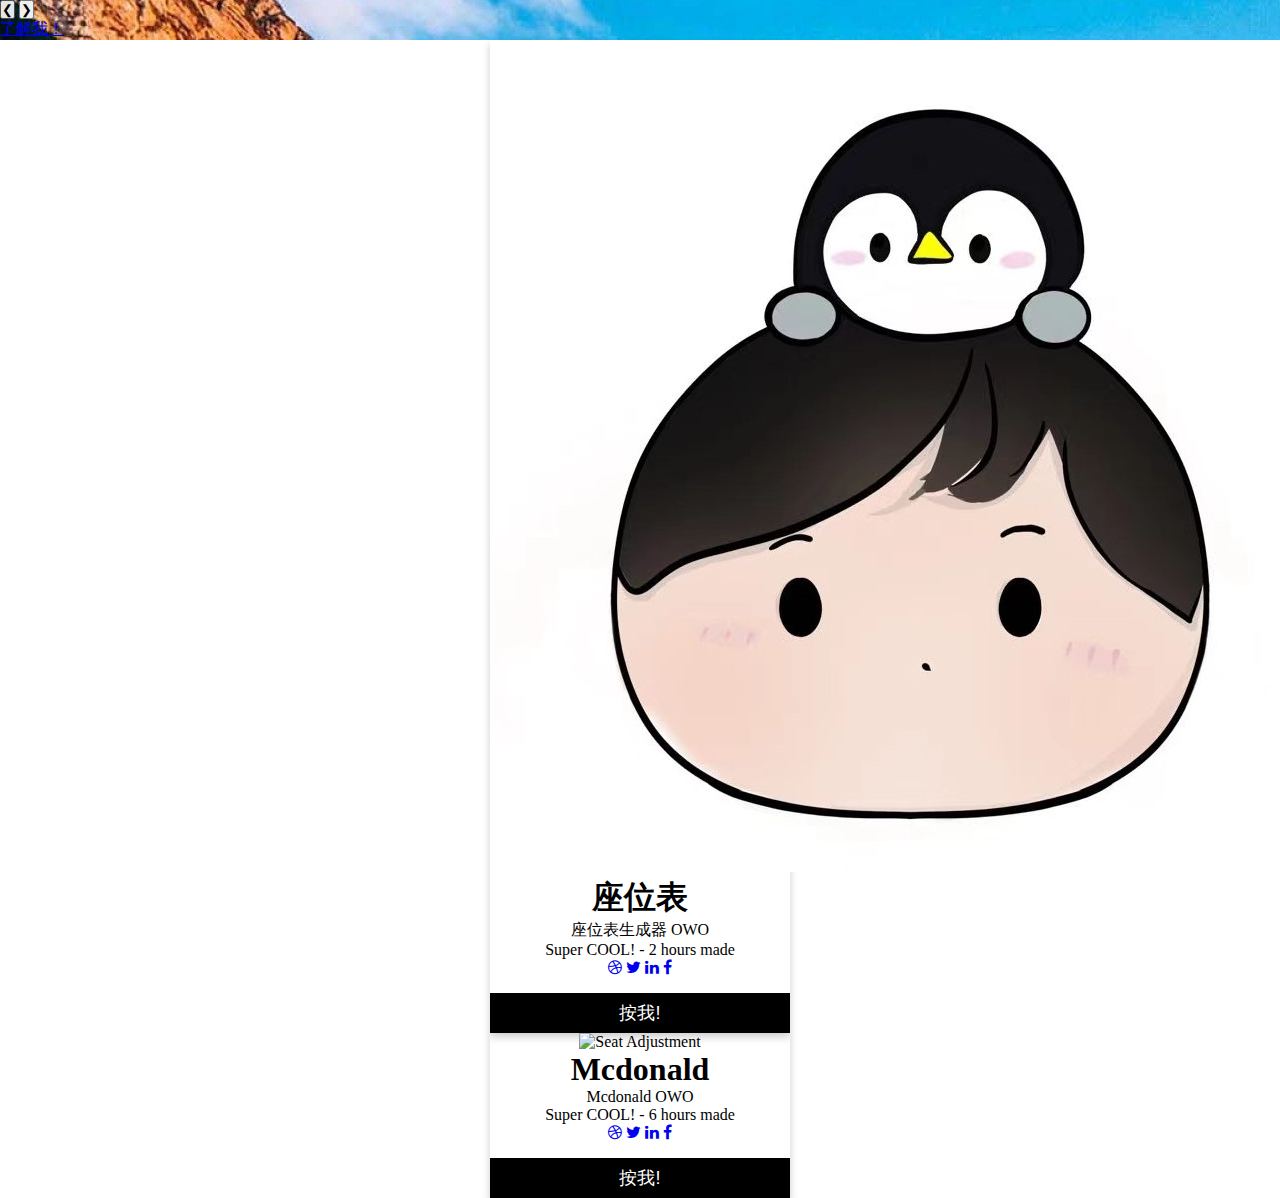
==== index.html @ b94cf3bb "Mcdonald's" ====
<!DOCTYPE html>
<html lang="en">
<head>
    <meta charset="UTF-8">
    <meta http-equiv="X-UA-Compatible" content="IE=edge">
    <meta name="viewport" content="width=device-width, initial-scale=1.0">
    <meta name="author" content="Kenny">
    <title>Kenny's learning center</title>
    <script src="https://cdn.tailwindcss.com"></script>
    <link rel="stylesheet" href="../css/main.css" type="text/css">
    <!-- Add icon library -->
    <link rel="stylesheet" href="https://cdnjs.cloudflare.com/ajax/libs/font-awesome/4.7.0/css/font-awesome.min.css">

</head>
<body>
    <header class="h-screen">
        <div id="myBg" class="relative w-full h-[100%] bg-cover duration-[2.5s]" style="background-image: url(./img/background/bg1.jpg)">
            <div class="w-full h-20 bg-[rgba(50,50,50,0.3)] hover:bg-[rgba(50,50,50,0.6)] duration-300">
                <nav>

                </nav>
            </div>
            <div class="absolute w-full h-12 top-[50%] flex justify-between">
                <button id="btn-l" class="bg-[rgba(0,0,0,0.2)] cursor-pointer w-[22px] -mt-[22px] p-8 text-white font-bold text-2xl hover:bg-[rgba(0,0,0,0.8)] duration-300 rounded-xl flex justify-center items-center">
                    <a>&#10094;</a>
                </button>
                <button id="btn-r" class="z-20 bg-[rgba(0,0,0,0.2)] cursor-pointer w-[22px] -mt-[22px] p-8 text-white font-bold text-2xl hover:bg-[rgba(0,0,0,0.8)] duration-300 rounded-xl flex justify-center items-center"> 
                    <a>&#10095;</a>
                </button>
            </div>
            <div class="absolute z-10 w-full h-20 bottom-0 bg-[rgba(0,0,0,0.2)] flex justify-center items-center">
                <p class="font-bold text-xl text-blue-500 hover:opacity-80"><a href="#main">了解我！</a></p>
            </div>
        </div>
    </header>

    <main>
        <!-- main things -->
        <div id="main" class="h-[100vh] w-full flex flex-wrap">
            <div class="relative card top-[10%]">
                <img src="./img/cards/card1.jpg" alt="Seat Adjustment" class="w-full">
                <h1 class="text-3xl">座位表</h1>
                <p class="title">座位表生成器 OWO</p>
                <p>Super COOL! - 2 hours made</p>
                <a href="#"><i class="fa fa-dribbble"></i></a>
                <a href="#"><i class="fa fa-twitter"></i></a>
                <a href="#"><i class="fa fa-linkedin"></i></a>
                <a href="#"><i class="fa fa-facebook"></i></a>
                <p><a href="./html/placeArrangement.html"><button class="card-btn hover:opacity-80">按我!</button></a></p>
            </div>
            <div class="relative card top-[10%]">
                <img class="p-8" src="https://upload.wikimedia.org/wikipedia/commons/thumb/3/36/McDonald%27s_Golden_Arches.svg/1200px-McDonald%27s_Golden_Arches.svg.png" alt="Seat Adjustment" class="w-full">
                <h1 class="text-3xl">Mcdonald</h1>
                <p class="title">Mcdonald OWO</p>
                <p>Super COOL! - 6 hours made</p>
                <a href="#"><i class="fa fa-dribbble"></i></a>
                <a href="#"><i class="fa fa-twitter"></i></a>
                <a href="#"><i class="fa fa-linkedin"></i></a>
                <a href="#"><i class="fa fa-facebook"></i></a>
                <p><a href="./html/foodOrder/index.html"><button class="card-btn hover:opacity-80">按我!</button></a></p>
            </div>
        </div>

    </main>
    <script src="./js/index.js"></script>

    <footer>
        
    </footer>
</body>
</html>
---- css/main.css ----
* {
    margin: 0;
    padding: 0;
    box-sizing: border-box;
}

html {
    scroll-behavior: smooth;
}

.fade {
    animation-name: fade;
    animation-duration: 1.5s;
}

@keyframes fade {
    form {opacity: 0.4;}
    to {opacity: 1;}
}

.card {
    box-shadow: 0 4px 8px 0 rgba(0, 0, 0, 0.2);
    max-width: 300px;
    margin: auto;
    text-align: center;
  }

.card-btn {
    margin-top: 1rem;
    border: none;
    outline: 0;
    display: inline-block;
    padding: 8px;
    color: white;
    background-color: #000;
    text-align: center;
    cursor: pointer;
    width: 100%;
    font-size: 18px;
}
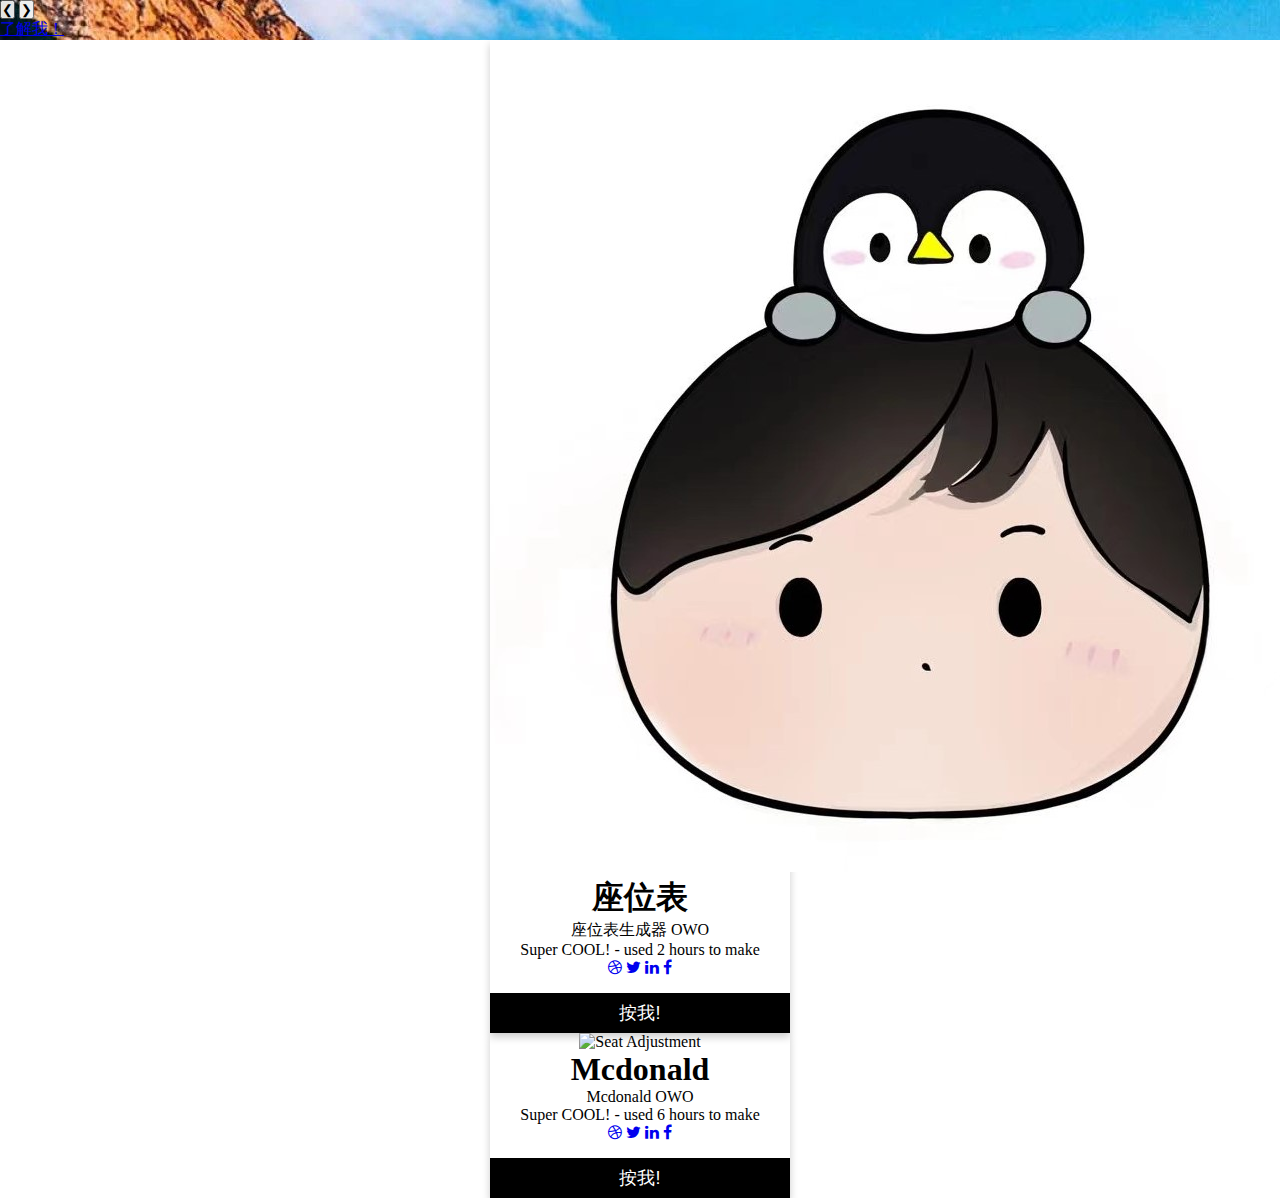
==== commit 6374cc5c: "Add files via upload" ====
--- a/index.html
+++ b/index.html
@@ -1,71 +1,71 @@
-<!DOCTYPE html>
-<html lang="en">
-<head>
-    <meta charset="UTF-8">
-    <meta http-equiv="X-UA-Compatible" content="IE=edge">
-    <meta name="viewport" content="width=device-width, initial-scale=1.0">
-    <meta name="author" content="Kenny">
-    <title>Kenny's learning center</title>
-    <script src="https://cdn.tailwindcss.com"></script>
-    <link rel="stylesheet" href="../css/main.css" type="text/css">
-    <!-- Add icon library -->
-    <link rel="stylesheet" href="https://cdnjs.cloudflare.com/ajax/libs/font-awesome/4.7.0/css/font-awesome.min.css">
-
-</head>
-<body>
-    <header class="h-screen">
-        <div id="myBg" class="relative w-full h-[100%] bg-cover duration-[2.5s]" style="background-image: url(./img/background/bg1.jpg)">
-            <div class="w-full h-20 bg-[rgba(50,50,50,0.3)] hover:bg-[rgba(50,50,50,0.6)] duration-300">
-                <nav>
-
-                </nav>
-            </div>
-            <div class="absolute w-full h-12 top-[50%] flex justify-between">
-                <button id="btn-l" class="bg-[rgba(0,0,0,0.2)] cursor-pointer w-[22px] -mt-[22px] p-8 text-white font-bold text-2xl hover:bg-[rgba(0,0,0,0.8)] duration-300 rounded-xl flex justify-center items-center">
-                    <a>&#10094;</a>
-                </button>
-                <button id="btn-r" class="z-20 bg-[rgba(0,0,0,0.2)] cursor-pointer w-[22px] -mt-[22px] p-8 text-white font-bold text-2xl hover:bg-[rgba(0,0,0,0.8)] duration-300 rounded-xl flex justify-center items-center"> 
-                    <a>&#10095;</a>
-                </button>
-            </div>
-            <div class="absolute z-10 w-full h-20 bottom-0 bg-[rgba(0,0,0,0.2)] flex justify-center items-center">
-                <p class="font-bold text-xl text-blue-500 hover:opacity-80"><a href="#main">了解我！</a></p>
-            </div>
-        </div>
-    </header>
-
-    <main>
-        <!-- main things -->
-        <div id="main" class="h-[100vh] w-full flex flex-wrap">
-            <div class="relative card top-[10%]">
-                <img src="./img/cards/card1.jpg" alt="Seat Adjustment" class="w-full">
-                <h1 class="text-3xl">座位表</h1>
-                <p class="title">座位表生成器 OWO</p>
-                <p>Super COOL! - 2 hours made</p>
-                <a href="#"><i class="fa fa-dribbble"></i></a>
-                <a href="#"><i class="fa fa-twitter"></i></a>
-                <a href="#"><i class="fa fa-linkedin"></i></a>
-                <a href="#"><i class="fa fa-facebook"></i></a>
-                <p><a href="./html/placeArrangement.html"><button class="card-btn hover:opacity-80">按我!</button></a></p>
-            </div>
-            <div class="relative card top-[10%]">
-                <img class="p-8" src="https://upload.wikimedia.org/wikipedia/commons/thumb/3/36/McDonald%27s_Golden_Arches.svg/1200px-McDonald%27s_Golden_Arches.svg.png" alt="Seat Adjustment" class="w-full">
-                <h1 class="text-3xl">Mcdonald</h1>
-                <p class="title">Mcdonald OWO</p>
-                <p>Super COOL! - 6 hours made</p>
-                <a href="#"><i class="fa fa-dribbble"></i></a>
-                <a href="#"><i class="fa fa-twitter"></i></a>
-                <a href="#"><i class="fa fa-linkedin"></i></a>
-                <a href="#"><i class="fa fa-facebook"></i></a>
-                <p><a href="./html/foodOrder/index.html"><button class="card-btn hover:opacity-80">按我!</button></a></p>
-            </div>
-        </div>
-
-    </main>
-    <script src="./js/index.js"></script>
-
-    <footer>
-        
-    </footer>
-</body>
+<!DOCTYPE html>
+<html lang="en">
+<head>
+    <meta charset="UTF-8">
+    <meta http-equiv="X-UA-Compatible" content="IE=edge">
+    <meta name="viewport" content="width=device-width, initial-scale=1.0">
+    <meta name="author" content="Kenny">
+    <title>Kenny's learning center</title>
+    <script src="https://cdn.tailwindcss.com"></script>
+    <link rel="stylesheet" href="./css/main.css" type="text/css">
+    <!-- Add icon library -->
+    <link rel="stylesheet" href="https://cdnjs.cloudflare.com/ajax/libs/font-awesome/4.7.0/css/font-awesome.min.css">
+
+</head>
+<body>
+    <header class="h-screen">
+        <div id="myBg" class="relative w-full h-[100%] bg-cover duration-[2.5s]" style="background-image: url(./img/background/bg1.jpg)">
+            <div class="w-full h-20 bg-[rgba(50,50,50,0.3)] hover:bg-[rgba(50,50,50,0.6)] duration-300">
+                <nav>
+
+                </nav>
+            </div>
+            <div class="absolute w-full h-12 top-[50%] flex justify-between">
+                <button id="btn-l" class="bg-[rgba(0,0,0,0.2)] cursor-pointer w-[22px] -mt-[22px] p-8 text-white font-bold text-2xl hover:bg-[rgba(0,0,0,0.8)] duration-300 rounded-xl flex justify-center items-center">
+                    <a>&#10094;</a>
+                </button>
+                <button id="btn-r" class="z-20 bg-[rgba(0,0,0,0.2)] cursor-pointer w-[22px] -mt-[22px] p-8 text-white font-bold text-2xl hover:bg-[rgba(0,0,0,0.8)] duration-300 rounded-xl flex justify-center items-center"> 
+                    <a>&#10095;</a>
+                </button>
+            </div>
+            <div class="absolute z-10 w-full h-20 bottom-0 bg-[rgba(0,0,0,0.2)] flex justify-center items-center">
+                <p class="font-bold text-xl text-blue-500 hover:opacity-80"><a href="#main">了解我！</a></p>
+            </div>
+        </div>
+    </header>
+
+    <main>
+        <!-- main things -->
+        <div id="main" class="h-[100vh] w-full flex flex-wrap">
+            <div class="relative card top-[10%]">
+                <img src="./img/cards/card1.jpg" alt="Seat Adjustment" class="w-full">
+                <h1 class="text-3xl">座位表</h1>
+                <p class="title">座位表生成器 OWO</p>
+                <p>Super COOL! - used 2 hours to make</p>
+                <a href="#"><i class="fa fa-dribbble"></i></a>
+                <a href="#"><i class="fa fa-twitter"></i></a>
+                <a href="#"><i class="fa fa-linkedin"></i></a>
+                <a href="#"><i class="fa fa-facebook"></i></a>
+                <p><a href="./html/placeArrangement.html"><button class="card-btn hover:opacity-80">按我!</button></a></p>
+            </div>
+            <div class="relative card top-[10%]">
+                <img class="p-8" src="https://upload.wikimedia.org/wikipedia/commons/thumb/3/36/McDonald%27s_Golden_Arches.svg/1200px-McDonald%27s_Golden_Arches.svg.png" alt="Seat Adjustment" class="w-full">
+                <h1 class="text-3xl">Mcdonald</h1>
+                <p class="title">Mcdonald OWO</p>
+                <p>Super COOL! - used 6 hours to make</p>
+                <a href="#"><i class="fa fa-dribbble"></i></a>
+                <a href="#"><i class="fa fa-twitter"></i></a>
+                <a href="#"><i class="fa fa-linkedin"></i></a>
+                <a href="#"><i class="fa fa-facebook"></i></a>
+                <p><a href="./html/foodOrder/index.html"><button class="card-btn hover:opacity-80">按我!</button></a></p>
+            </div>
+        </div>
+
+    </main>
+    <script src="./js/index.js"></script>
+
+    <footer>
+        
+    </footer>
+</body>
 </html>--- a/css/main.css
+++ b/css/main.css
@@ -1,40 +1,40 @@
-* {
-    margin: 0;
-    padding: 0;
-    box-sizing: border-box;
-}
-
-html {
-    scroll-behavior: smooth;
-}
-
-.fade {
-    animation-name: fade;
-    animation-duration: 1.5s;
-}
-
-@keyframes fade {
-    form {opacity: 0.4;}
-    to {opacity: 1;}
-}
-
-.card {
-    box-shadow: 0 4px 8px 0 rgba(0, 0, 0, 0.2);
-    max-width: 300px;
-    margin: auto;
-    text-align: center;
-  }
-
-.card-btn {
-    margin-top: 1rem;
-    border: none;
-    outline: 0;
-    display: inline-block;
-    padding: 8px;
-    color: white;
-    background-color: #000;
-    text-align: center;
-    cursor: pointer;
-    width: 100%;
-    font-size: 18px;
+* {
+    margin: 0;
+    padding: 0;
+    box-sizing: border-box;
+}
+
+html {
+    scroll-behavior: smooth;
+}
+
+.fade {
+    animation-name: fade;
+    animation-duration: 1.5s;
+}
+
+@keyframes fade {
+    form {opacity: 0.4;}
+    to {opacity: 1;}
+}
+
+.card {
+    box-shadow: 0 4px 8px 0 rgba(0, 0, 0, 0.2);
+    max-width: 300px;
+    margin: auto;
+    text-align: center;
+  }
+
+.card-btn {
+    margin-top: 1rem;
+    border: none;
+    outline: 0;
+    display: inline-block;
+    padding: 8px;
+    color: white;
+    background-color: #000;
+    text-align: center;
+    cursor: pointer;
+    width: 100%;
+    font-size: 18px;
 }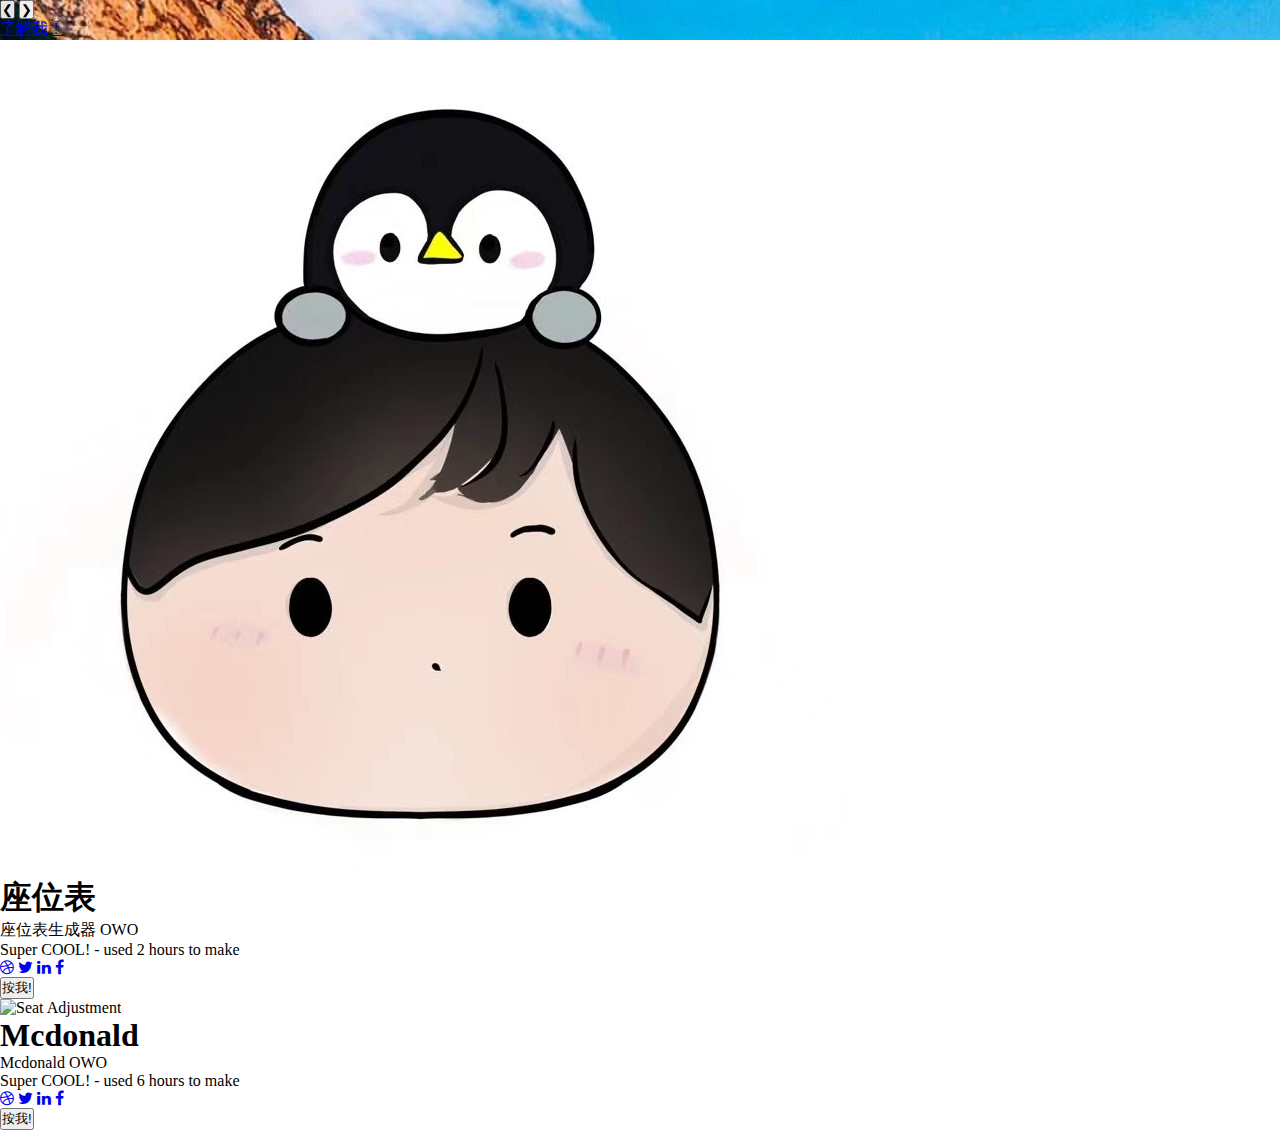
==== commit 64489ea6: "Add files via upload" ====
--- a/index.html
+++ b/index.html
@@ -5,7 +5,7 @@
     <meta http-equiv="X-UA-Compatible" content="IE=edge">
     <meta name="viewport" content="width=device-width, initial-scale=1.0">
     <meta name="author" content="Kenny">
-    <title>Kenny's learning center</title>
+    <title>Kenny's website</title>
     <script src="https://cdn.tailwindcss.com"></script>
     <link rel="stylesheet" href="./css/main.css" type="text/css">
     <!-- Add icon library -->
@@ -37,7 +37,7 @@
     <main>
         <!-- main things -->
         <div id="main" class="h-[100vh] w-full flex flex-wrap">
-            <div class="relative card top-[10%]">
+            <div class="relative shadow-2xl max-w-[300px] m-auto text-center top-[10%]">
                 <img src="./img/cards/card1.jpg" alt="Seat Adjustment" class="w-full">
                 <h1 class="text-3xl">座位表</h1>
                 <p class="title">座位表生成器 OWO</p>
@@ -46,9 +46,9 @@
                 <a href="#"><i class="fa fa-twitter"></i></a>
                 <a href="#"><i class="fa fa-linkedin"></i></a>
                 <a href="#"><i class="fa fa-facebook"></i></a>
-                <p><a href="./html/placeArrangement.html"><button class="card-btn hover:opacity-80">按我!</button></a></p>
+                <p><a href="./html/placeArrangement.html"><button class="mt-4 border-0 inline-block p-[8px] text-white bg-black text-center cursor-pointer w-full text-2xl hover:opacity-80">按我!</button></a></p>
             </div>
-            <div class="relative card top-[10%]">
+            <div class="relative shadow-2xl max-w-[300px] m-auto text-center top-[10%]">
                 <img class="p-8" src="https://upload.wikimedia.org/wikipedia/commons/thumb/3/36/McDonald%27s_Golden_Arches.svg/1200px-McDonald%27s_Golden_Arches.svg.png" alt="Seat Adjustment" class="w-full">
                 <h1 class="text-3xl">Mcdonald</h1>
                 <p class="title">Mcdonald OWO</p>
@@ -57,7 +57,7 @@
                 <a href="#"><i class="fa fa-twitter"></i></a>
                 <a href="#"><i class="fa fa-linkedin"></i></a>
                 <a href="#"><i class="fa fa-facebook"></i></a>
-                <p><a href="./html/foodOrder/index.html"><button class="card-btn hover:opacity-80">按我!</button></a></p>
+                <p><a href="./html/foodOrder/index.html"><button class="mt-4 border-0 inline-block p-[8px] text-white bg-black text-center cursor-pointer w-full text-2xl hover:opacity-80">按我!</button></a></p>
             </div>
         </div>
 
--- a/css/main.css
+++ b/css/main.css
@@ -18,14 +18,14 @@
     to {opacity: 1;}
 }
 
-.card {
+/* .card {
     box-shadow: 0 4px 8px 0 rgba(0, 0, 0, 0.2);
     max-width: 300px;
     margin: auto;
     text-align: center;
-  }
+  } */
 
-.card-btn {
+/* .card-btn {
     margin-top: 1rem;
     border: none;
     outline: 0;
@@ -37,4 +37,4 @@
     cursor: pointer;
     width: 100%;
     font-size: 18px;
-}+} */